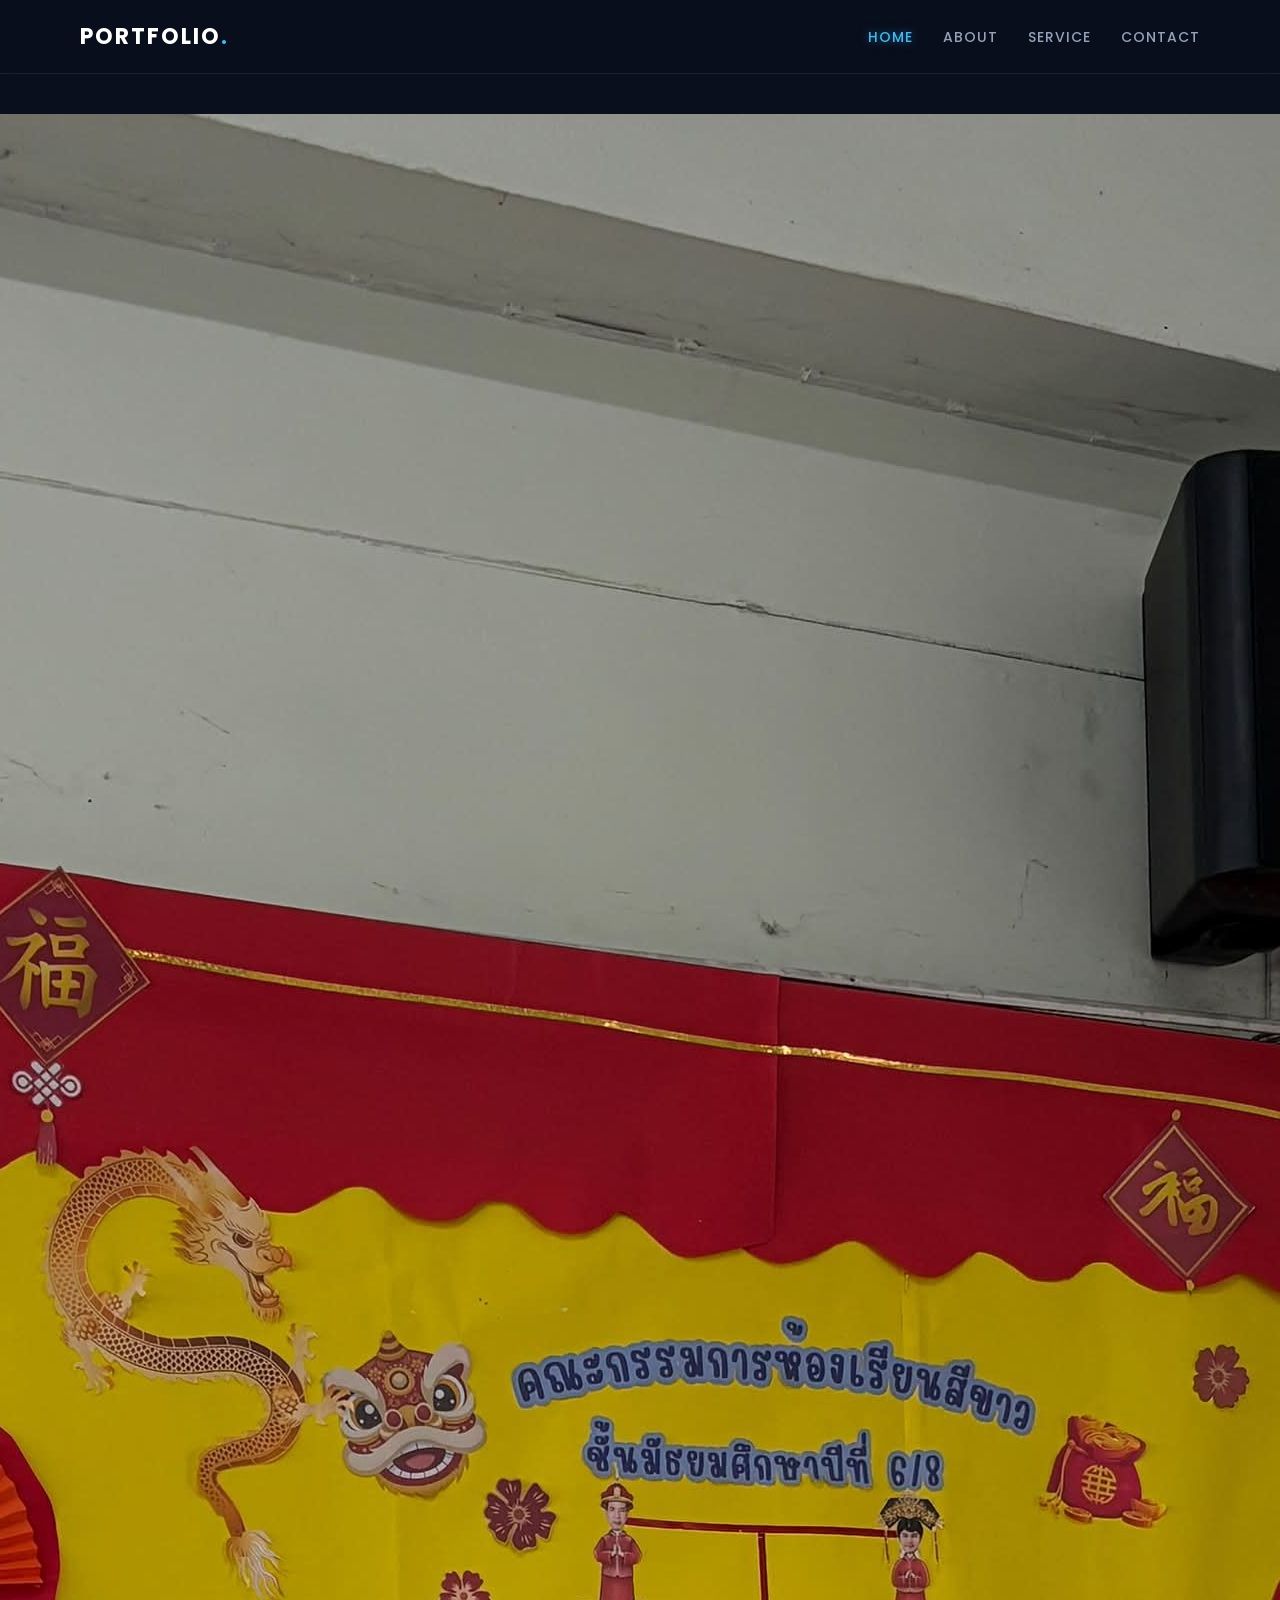
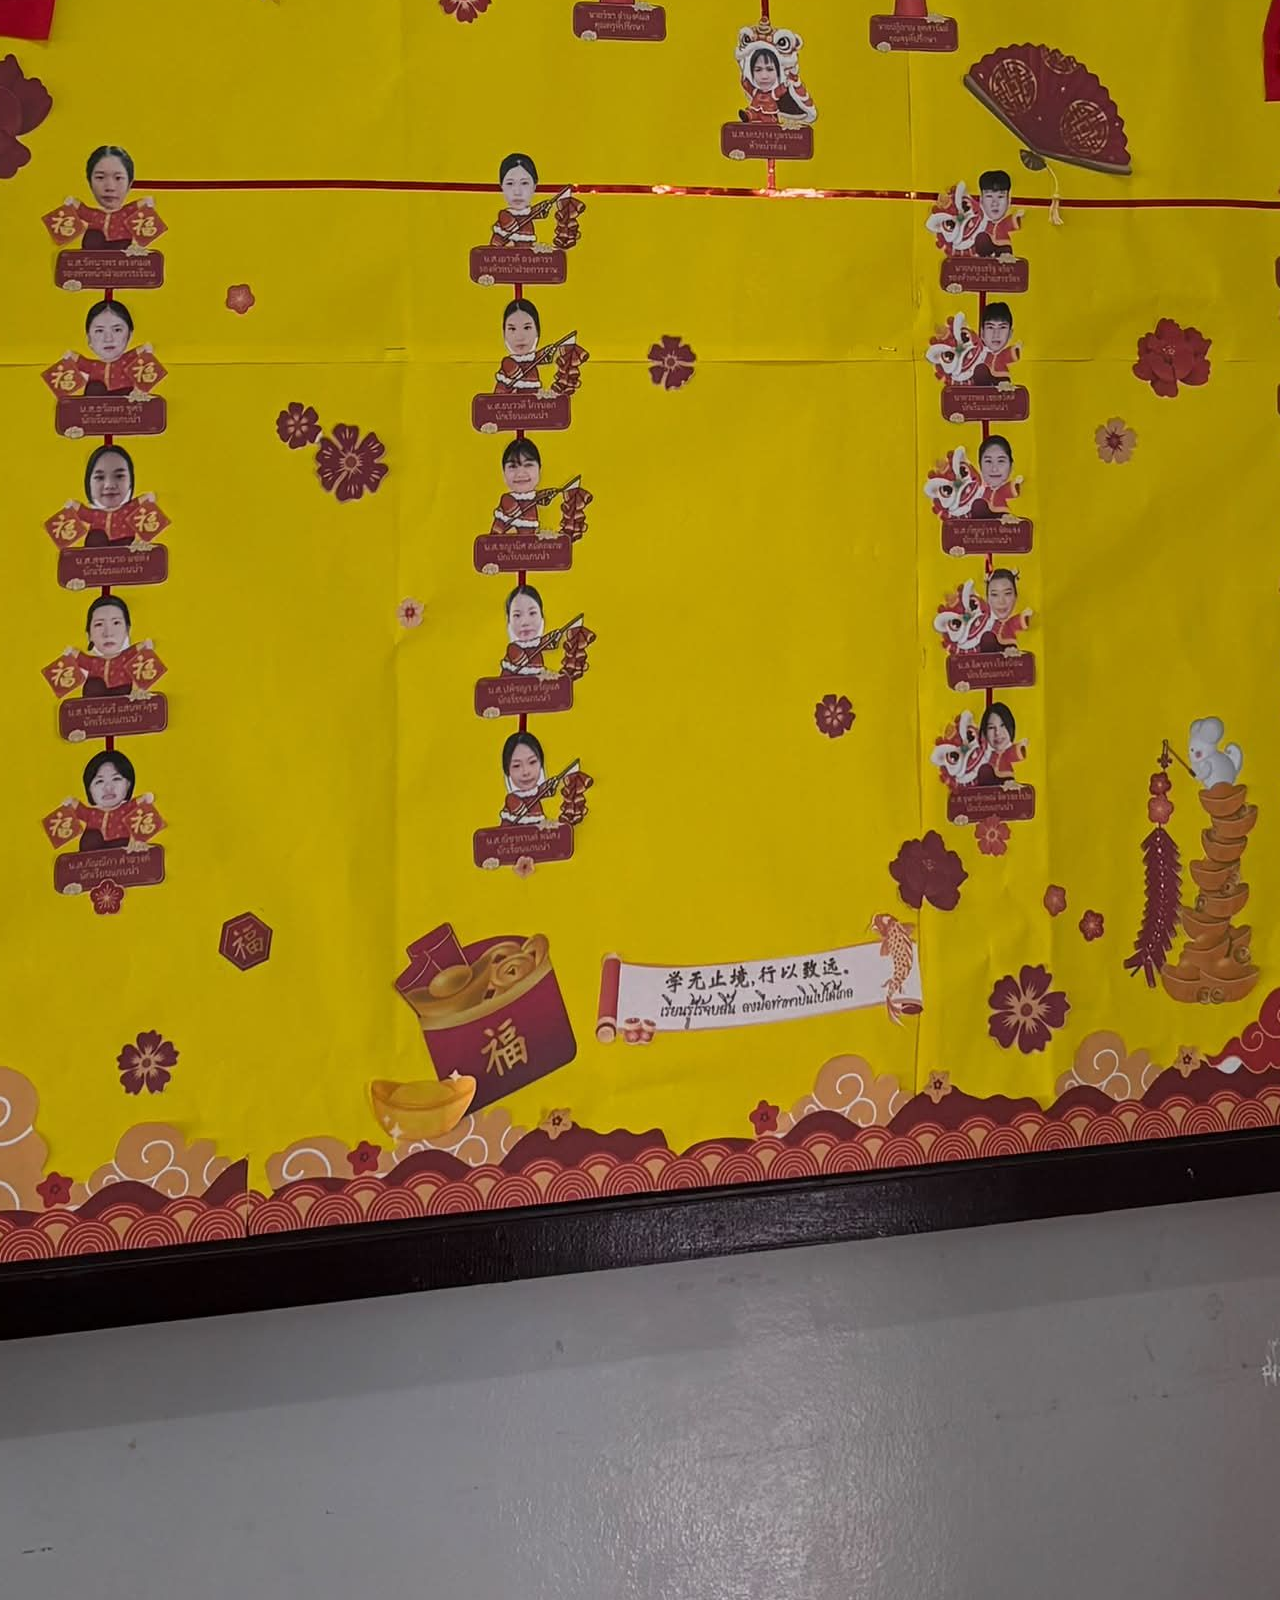
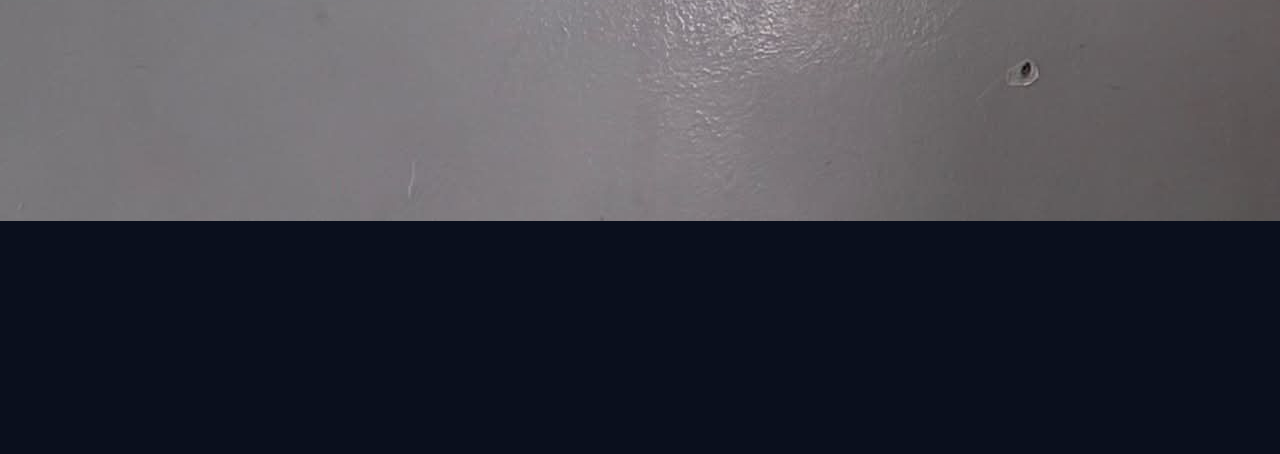
==== index.html @ 61d5b5ee "Update index.html" ====
<!DOCTYPE html>
<html lang="th">
<head>
    <meta charset="UTF-8">
    <meta name="viewport" content="width=device-width, initial-scale=1.0">
    <title>Portfolio - Home</title>
    <link rel="stylesheet" href="style.css">
    <link href="https://fonts.googleapis.com/css2?family=Kanit:wght@300;400;500;600&family=Poppins:wght@400;600;700&display=swap" rel="stylesheet">
</head>
<body>
    <header class="navbar">
        <div class="logo">PORTFOLIO<span>.</span></div>
        <nav>
            <ul>
                <li><a href="index.html" class="active">HOME</a></li>
                <li><a href="about.html">ABOUT</a></li>
                <li><a href="service.html">SERVICE</a></li>
                <li><a href="contact.html">CONTACT</a></li>
            </ul>
        </nav>
    </header>

    <main class="page-wrapper">
        <div class="main-card">
            <div class="card-image">
                <img src="POK.jpg" alt="Profile Image">
            </div>
            <div class="card-content">
                <span class="tag">WELCOME TO MY WORLD</span>
                <h1>If you can dream it, <span>you can do it.</span></h1>
                <p>ยินดีต้อนรับสู่เว็บไซต์ Portfolio รวมผลงาน ประวัติ ทักษะ และช่องทางการติดต่ออย่างเป็นทางการ</p>
                <div class="button-group">
                    <a href="about.html" class="btn btn-glow">เกี่ยวกับฉัน</a>
                    <a href="service.html" class="btn btn-outline">ผลงาน / บริการ</a>
                </div>
            </div>
        </div>
    </main>
</body>
</html>
---- style.css ----
/* ==================== Reset & Base Styling ==================== */
* {
    margin: 0;
    padding: 0;
    box-sizing: border-box;
    font-family: 'Poppins', 'Kanit', sans-serif;
}

body {
    background-color: #0a0f1d;
    color: #e2e8f0;
    min-height: 100vh;
    display: flex;
    flex-direction: column;
}

/* ==================== Modern Navbar ==================== */
.navbar {
    display: flex;
    justify-content: space-between;
    align-items: center;
    padding: 20px 80px;
    background: rgba(10, 15, 29, 0.85);
    backdrop-filter: blur(10px);
    border-bottom: 1px solid rgba(255, 255, 255, 0.08);
    position: sticky;
    top: 0;
    z-index: 100;
}

.logo {
    font-size: 22px;
    font-weight: 700;
    letter-spacing: 2px;
    color: #ffffff;
}

.logo span {
    color: #38bdf8;
}

nav ul {
    display: flex;
    list-style: none;
    gap: 30px;
}

nav ul li a {
    text-decoration: none;
    color: #94a3b8;
    font-size: 14px;
    font-weight: 500;
    letter-spacing: 1px;
    transition: all 0.3s ease;
}

nav ul li a:hover, nav ul li a.active {
    color: #38bdf8;
    text-shadow: 0 0 10px rgba(56, 189, 248, 0.5);
}

/* ==================== Layout Container (Center) ==================== */
.hero-wrapper, .about-wrapper {
    flex: 1;
    display: flex;
    justify-content: center;
    align-items: center;
    padding: 40px 20px;
}

/* ==================== Glassmorphism Card Style ==================== */
.hero-card, .about-card {
    display: flex;
    align-items: center;
    gap: 50px;
    max-width: 1000px;
    width: 100%;
    background: rgba(18, 26, 47, 0.7);
    border: 1px solid rgba(255, 255, 255, 0.1);
    padding: 45px;
    border-radius: 24px;
    box-shadow: 0 20px 50px rgba(0, 0, 0, 0.5);
    backdrop-filter: blur(12px);
    transition: transform 0.3s ease, border-color 0.3s ease;
}

.hero-card:hover, .about-card:hover {
    border-color: rgba(56, 189, 248, 0.3);
}

/* ==================== Image Styling ==================== */
.hero-image, .about-image {
    flex: 1;
    display: flex;
    justify-content: center;
}

.hero-image img, .about-image img {
    width: 100%;
    max-width: 330px;
    height: 400px;
    object-fit: cover;
    border-radius: 16px;
    box-shadow: 0 10px 30px rgba(0, 0, 0, 0.4);
    border: 2px solid rgba(255, 255, 255, 0.1);
}

/* ==================== Text & Content ==================== */
.hero-content, .about-content {
    flex: 1.3;
}

.tag {
    background: rgba(56, 189, 248, 0.1);
    color: #38bdf8;
    padding: 5px 14px;
    border-radius: 20px;
    font-size: 12px;
    font-weight: 600;
    letter-spacing: 1px;
    display: inline-block;
    margin-bottom: 12px;
    border: 1px solid rgba(56, 189, 248, 0.2);
}

h1 {
    font-size: 34px;
    color: #ffffff;
    line-height: 1.2;
    margin-bottom: 10px;
}

h1 span {
    color: #38bdf8;
}

h2 {
    font-size: 18px;
    color: #cbd5e1;
    font-weight: 400;
    margin-bottom: 15px;
}

p {
    color: #94a3b8;
    font-size: 14px;
    line-height: 1.6;
    margin-bottom: 25px;
}

/* ==================== Info Grid & Skills ==================== */
.info-grid {
    display: flex;
    gap: 15px;
    margin-bottom: 20px;
}

.info-box {
    display: flex;
    align-items: center;
    gap: 12px;
    background: rgba(255, 255, 255, 0.03);
    border: 1px solid rgba(255, 255, 255, 0.06);
    padding: 12px 16px;
    border-radius: 12px;
    flex: 1;
}

.info-box .icon {
    font-size: 22px;
}

.info-box strong {
    font-size: 13px;
    color: #ffffff;
    display: block;
}

.info-box p {
    font-size: 12px;
    margin: 0;
}

.skills {
    display: flex;
    gap: 8px;
    flex-wrap: wrap;
    margin-bottom: 30px;
}

.skill-badge {
    background: rgba(255, 255, 255, 0.05);
    color: #e2e8f0;
    padding: 6px 14px;
    border-radius: 8px;
    font-size: 12px;
    border: 1px solid rgba(255, 255, 255, 0.08);
}

/* ==================== Neon & Glow Buttons ==================== */
.button-group {
    display: flex;
    gap: 12px;
    flex-wrap: wrap;
}

.btn {
    padding: 12px 24px;
    border-radius: 10px;
    font-size: 13px;
    font-weight: 600;
    text-decoration: none;
    transition: all 0.3s ease;
    display: inline-flex;
    align-items: center;
    justify-content: center;
}

.btn-glow {
    background: #38bdf8;
    color: #0a0f1d;
    box-shadow: 0 0 20px rgba(56, 189, 248, 0.4);
}

.btn-glow:hover {
    background: #0284c7;
    color: #ffffff;
    box-shadow: 0 0 30px rgba(56, 189, 248, 0.7);
}

.btn-outline {
    background: transparent;
    color: #e2e8f0;
    border: 1px solid rgba(255, 255, 255, 0.2);
}

.btn-outline:hover {
    background: rgba(255, 255, 255, 0.1);
    border-color: #38bdf8;
    color: #38bdf8;
}/* ==================== Additional Layouts ==================== */
.page-wrapper {
    flex: 1;
    display: flex;
    flex-direction: column;
    justify-content: center;
    align-items: center;
    padding: 40px 20px;
    max-width: 1100px;
    margin: 0 auto;
    width: 100%;
}

.section-header {
    text-align: center;
    margin-bottom: 35px;
}

.center-buttons {
    justify-content: center;
    margin-top: 35px;
}

/* ==================== Service Cards ==================== */
.services-grid {
    display: flex;
    gap: 20px;
    width: 100%;
    justify-content: center;
    flex-wrap: wrap;
}

.service-card {
    flex: 1;
    min-width: 260px;
    max-width: 330px;
    background: rgba(18, 26, 47, 0.7);
    border: 1px solid rgba(255, 255, 255, 0.1);
    padding: 30px;
    border-radius: 18px;
    box-shadow: 0 10px 30px rgba(0, 0, 0, 0.3);
    backdrop-filter: blur(10px);
    transition: all 0.3s ease;
}

.service-card:hover {
    transform: translateY(-5px);
    border-color: rgba(56, 189, 248, 0.4);
    box-shadow: 0 15px 35px rgba(56, 189, 248, 0.15);
}

.card-icon {
    font-size: 36px;
    margin-bottom: 15px;
}

.service-card h3 {
    color: #ffffff;
    font-size: 18px;
    margin-bottom: 10px;
}

.service-card p {
    margin-bottom: 0;
    font-size: 13px;
}

/* ==================== Contact Styling ==================== */
.contact-card {
    background: rgba(18, 26, 47, 0.7);
    border: 1px solid rgba(255, 255, 255, 0.1);
    padding: 45px;
    border-radius: 24px;
    box-shadow: 0 20px 50px rgba(0, 0, 0, 0.4);
    backdrop-filter: blur(12px);
    max-width: 800px;
    width: 100%;
}

.contact-grid {
    display: grid;
    grid-template-columns: repeat(auto-fit, minmax(240px, 1fr));
    gap: 20px;
    margin-top: 20px;
}

.contact-item {
    display: flex;
    align-items: center;
    gap: 15px;
    background: rgba(255, 255, 255, 0.03);
    border: 1px solid rgba(255, 255, 255, 0.06);
    padding: 18px 20px;
    border-radius: 14px;
}

.contact-item .icon {
    font-size: 24px;
}

.contact-item strong {
    color: #ffffff;
    font-size: 14px;
    display: block;
}

.contact-item p {
    margin: 0;
    font-size: 13px;
    color: #94a3b8;
}
/* ==================== ปรับแต่งหน้า About ให้รูปและเนื้อหาสมดุล ==================== */

.about-wrapper {
    flex: 1;
    display: flex;
    justify-content: center;
    align-items: center;
    padding: 40px 20px;
    min-height: calc(100vh - 80px); /* จัดให้อยู่กึ่งกลางหน้าจอพอดี */
}
/* ==================== ปรับเฉพาะหน้า About เท่านั้น ==================== */

/* จัดการ์ดของหน้า About ให้อยู่ตรงกลางพอดี */
.about-card {
    display: flex;
    align-items: center; /* จัดรูปภาพและข้อความให้ตรงกันในแนวตั้ง */
    gap: 40px;
    max-width: 950px;
    width: 100%;
}

/* คุมขนาดรูปภาพ IMG_5016.jpg ในหน้า About ให้สมดุลกับข้อความ */
.about-image img {
    width: 100%;
    max-width: 320px;       /* คุมความกว้างไม่ให้ใหญ่เกินไป */
    height: 420px;          /* กำหนดความสูงให้พอดีกับฝั่งข้อความ */
    object-fit: cover;      /* ไม่ยืด ไม่เบี้ยว ภาพสมส่วน */
    object-position: center;/* จัดกึ่งกลางภาพ */
    border-radius: 18px;
    border: 2px solid rgba(255, 255, 255, 0.12);
    box-shadow: 0 12px 30px rgba(0, 0, 0, 0.4);
}
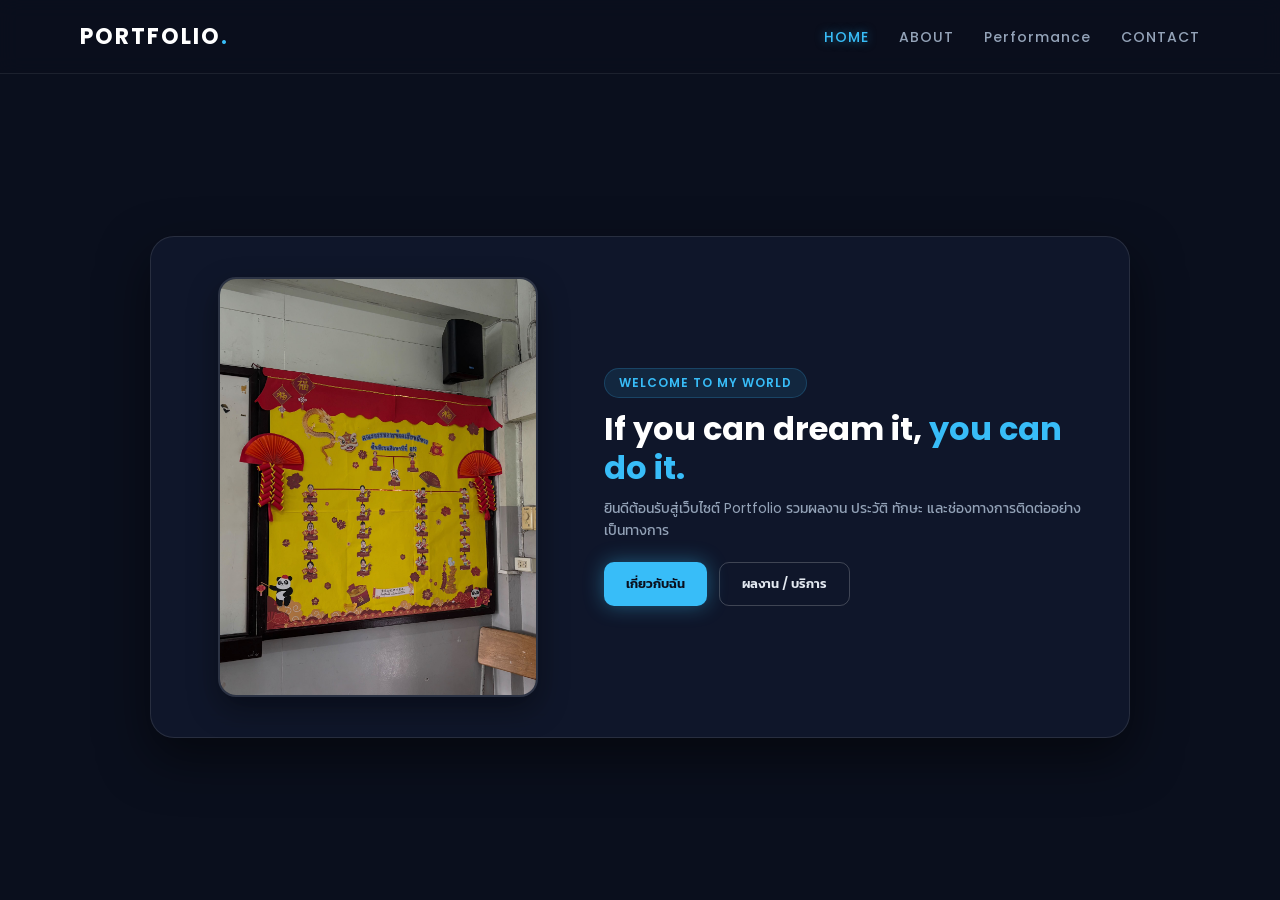
==== commit bbaf1e18: "Update index.html" ====
--- a/index.html
+++ b/index.html
@@ -14,7 +14,7 @@
             <ul>
                 <li><a href="index.html" class="active">HOME</a></li>
                 <li><a href="about.html">ABOUT</a></li>
-                <li><a href="service.html">SERVICE</a></li>
+                <li><a href="service.html">Performance</a></li>
                 <li><a href="contact.html">CONTACT</a></li>
             </ul>
         </nav>
--- a/style.css
+++ b/style.css
@@ -1,4 +1,4 @@
-/* ==================== Reset & Base Styling ==================== */
+/* ==================== Reset & General Settings ==================== */
 * {
     margin: 0;
     padding: 0;
@@ -14,13 +14,13 @@
     flex-direction: column;
 }
 
-/* ==================== Modern Navbar ==================== */
+/* ==================== Navigation Bar ==================== */
 .navbar {
     display: flex;
     justify-content: space-between;
     align-items: center;
     padding: 20px 80px;
-    background: rgba(10, 15, 29, 0.85);
+    background: rgba(10, 15, 29, 0.9);
     backdrop-filter: blur(10px);
     border-bottom: 1px solid rgba(255, 255, 255, 0.08);
     position: sticky;
@@ -59,8 +59,8 @@
     text-shadow: 0 0 10px rgba(56, 189, 248, 0.5);
 }
 
-/* ==================== Layout Container (Center) ==================== */
-.hero-wrapper, .about-wrapper {
+/* ==================== Center Wrapper ==================== */
+.page-wrapper {
     flex: 1;
     display: flex;
     justify-content: center;
@@ -68,48 +68,49 @@
     padding: 40px 20px;
 }
 
-/* ==================== Glassmorphism Card Style ==================== */
-.hero-card, .about-card {
-    display: flex;
-    align-items: center;
-    gap: 50px;
-    max-width: 1000px;
+.column-layout {
+    flex-direction: column;
+}
+
+/* ==================== Main Cards (Index & About) ==================== */
+.main-card {
+    display: flex;
+    align-items: center;
+    gap: 40px;
+    max-width: 980px;
     width: 100%;
-    background: rgba(18, 26, 47, 0.7);
+    background: rgba(18, 26, 47, 0.75);
     border: 1px solid rgba(255, 255, 255, 0.1);
-    padding: 45px;
+    padding: 40px;
     border-radius: 24px;
     box-shadow: 0 20px 50px rgba(0, 0, 0, 0.5);
     backdrop-filter: blur(12px);
-    transition: transform 0.3s ease, border-color 0.3s ease;
-}
-
-.hero-card:hover, .about-card:hover {
-    border-color: rgba(56, 189, 248, 0.3);
-}
-
-/* ==================== Image Styling ==================== */
-.hero-image, .about-image {
+}
+
+/* จัดสเกลรูปภาพทั้ง POK.jpg และ IMG_5016.jpg ให้เข้ากรอบพอดีข้อความ */
+.card-image {
     flex: 1;
     display: flex;
     justify-content: center;
-}
-
-.hero-image img, .about-image img {
+    align-items: center;
+}
+
+.card-image img {
     width: 100%;
-    max-width: 330px;
-    height: 400px;
+    max-width: 320px;
+    height: 420px;
     object-fit: cover;
-    border-radius: 16px;
-    box-shadow: 0 10px 30px rgba(0, 0, 0, 0.4);
-    border: 2px solid rgba(255, 255, 255, 0.1);
-}
-
-/* ==================== Text & Content ==================== */
-.hero-content, .about-content {
+    object-position: center;
+    border-radius: 18px;
+    border: 2px solid rgba(255, 255, 255, 0.12);
+    box-shadow: 0 12px 30px rgba(0, 0, 0, 0.4);
+}
+
+.card-content {
     flex: 1.3;
 }
 
+/* ==================== Text & Badges ==================== */
 .tag {
     background: rgba(56, 189, 248, 0.1);
     color: #38bdf8;
@@ -124,7 +125,7 @@
 }
 
 h1 {
-    font-size: 34px;
+    font-size: 32px;
     color: #ffffff;
     line-height: 1.2;
     margin-bottom: 10px;
@@ -145,10 +146,10 @@
     color: #94a3b8;
     font-size: 14px;
     line-height: 1.6;
-    margin-bottom: 25px;
-}
-
-/* ==================== Info Grid & Skills ==================== */
+    margin-bottom: 20px;
+}
+
+/* ==================== Info & Skills ==================== */
 .info-grid {
     display: flex;
     gap: 15px;
@@ -185,7 +186,7 @@
     display: flex;
     gap: 8px;
     flex-wrap: wrap;
-    margin-bottom: 30px;
+    margin-bottom: 25px;
 }
 
 .skill-badge {
@@ -197,7 +198,7 @@
     border: 1px solid rgba(255, 255, 255, 0.08);
 }
 
-/* ==================== Neon & Glow Buttons ==================== */
+/* ==================== Buttons ==================== */
 .button-group {
     display: flex;
     gap: 12px;
@@ -205,7 +206,7 @@
 }
 
 .btn {
-    padding: 12px 24px;
+    padding: 11px 22px;
     border-radius: 10px;
     font-size: 13px;
     font-weight: 600;
@@ -238,43 +239,33 @@
     background: rgba(255, 255, 255, 0.1);
     border-color: #38bdf8;
     color: #38bdf8;
-}/* ==================== Additional Layouts ==================== */
-.page-wrapper {
-    flex: 1;
-    display: flex;
-    flex-direction: column;
-    justify-content: center;
-    align-items: center;
-    padding: 40px 20px;
-    max-width: 1100px;
-    margin: 0 auto;
-    width: 100%;
-}
-
+}
+
+.center-buttons {
+    justify-content: center;
+    margin-top: 30px;
+}
+
+/* ==================== Services & Contact Styling ==================== */
 .section-header {
     text-align: center;
-    margin-bottom: 35px;
-}
-
-.center-buttons {
-    justify-content: center;
-    margin-top: 35px;
-}
-
-/* ==================== Service Cards ==================== */
+    margin-bottom: 30px;
+}
+
 .services-grid {
     display: flex;
     gap: 20px;
     width: 100%;
     justify-content: center;
     flex-wrap: wrap;
+    max-width: 1000px;
 }
 
 .service-card {
     flex: 1;
     min-width: 260px;
-    max-width: 330px;
-    background: rgba(18, 26, 47, 0.7);
+    max-width: 310px;
+    background: rgba(18, 26, 47, 0.75);
     border: 1px solid rgba(255, 255, 255, 0.1);
     padding: 30px;
     border-radius: 18px;
@@ -305,9 +296,8 @@
     font-size: 13px;
 }
 
-/* ==================== Contact Styling ==================== */
 .contact-card {
-    background: rgba(18, 26, 47, 0.7);
+    background: rgba(18, 26, 47, 0.75);
     border: 1px solid rgba(255, 255, 255, 0.1);
     padding: 45px;
     border-radius: 24px;
@@ -319,7 +309,7 @@
 
 .contact-grid {
     display: grid;
-    grid-template-columns: repeat(auto-fit, minmax(240px, 1fr));
+    grid-template-columns: repeat(auto-fit, minmax(230px, 1fr));
     gap: 20px;
     margin-top: 20px;
 }
@@ -330,7 +320,7 @@
     gap: 15px;
     background: rgba(255, 255, 255, 0.03);
     border: 1px solid rgba(255, 255, 255, 0.06);
-    padding: 18px 20px;
+    padding: 16px 20px;
     border-radius: 14px;
 }
 
@@ -348,36 +338,18 @@
     margin: 0;
     font-size: 13px;
     color: #94a3b8;
-}
-/* ==================== ปรับแต่งหน้า About ให้รูปและเนื้อหาสมดุล ==================== */
-
-.about-wrapper {
-    flex: 1;
-    display: flex;
-    justify-content: center;
-    align-items: center;
-    padding: 40px 20px;
-    min-height: calc(100vh - 80px); /* จัดให้อยู่กึ่งกลางหน้าจอพอดี */
-}
-/* ==================== ปรับเฉพาะหน้า About เท่านั้น ==================== */
-
-/* จัดการ์ดของหน้า About ให้อยู่ตรงกลางพอดี */
+}/* ==================== ปรับขนาดรูปภาพหน้า About ให้เล็กลง ==================== */
+
+/* ปรับความกว้างของรูปฝั่ง About ให้กะทัดรัดขึ้น */
+.about-card .card-image img {
+    max-width: 240px;       /* ปรับลดความกว้าง (จากเดิม 320px) */
+    height: 320px;          /* ปรับลดความสูงลงให้ได้สัดส่วนพอดี (จากเดิม 420px) */
+    object-fit: cover;
+    object-position: center;
+}
+
+/* ปรับความกว้างรวมของการ์ดให้กระชับเข้าตามขนาดรูป */
 .about-card {
-    display: flex;
-    align-items: center; /* จัดรูปภาพและข้อความให้ตรงกันในแนวตั้ง */
-    gap: 40px;
-    max-width: 950px;
-    width: 100%;
-}
-
-/* คุมขนาดรูปภาพ IMG_5016.jpg ในหน้า About ให้สมดุลกับข้อความ */
-.about-image img {
-    width: 100%;
-    max-width: 320px;       /* คุมความกว้างไม่ให้ใหญ่เกินไป */
-    height: 420px;          /* กำหนดความสูงให้พอดีกับฝั่งข้อความ */
-    object-fit: cover;      /* ไม่ยืด ไม่เบี้ยว ภาพสมส่วน */
-    object-position: center;/* จัดกึ่งกลางภาพ */
-    border-radius: 18px;
-    border: 2px solid rgba(255, 255, 255, 0.12);
-    box-shadow: 0 12px 30px rgba(0, 0, 0, 0.4);
-}
+    max-width: 850px;
+    padding: 30px;
+}
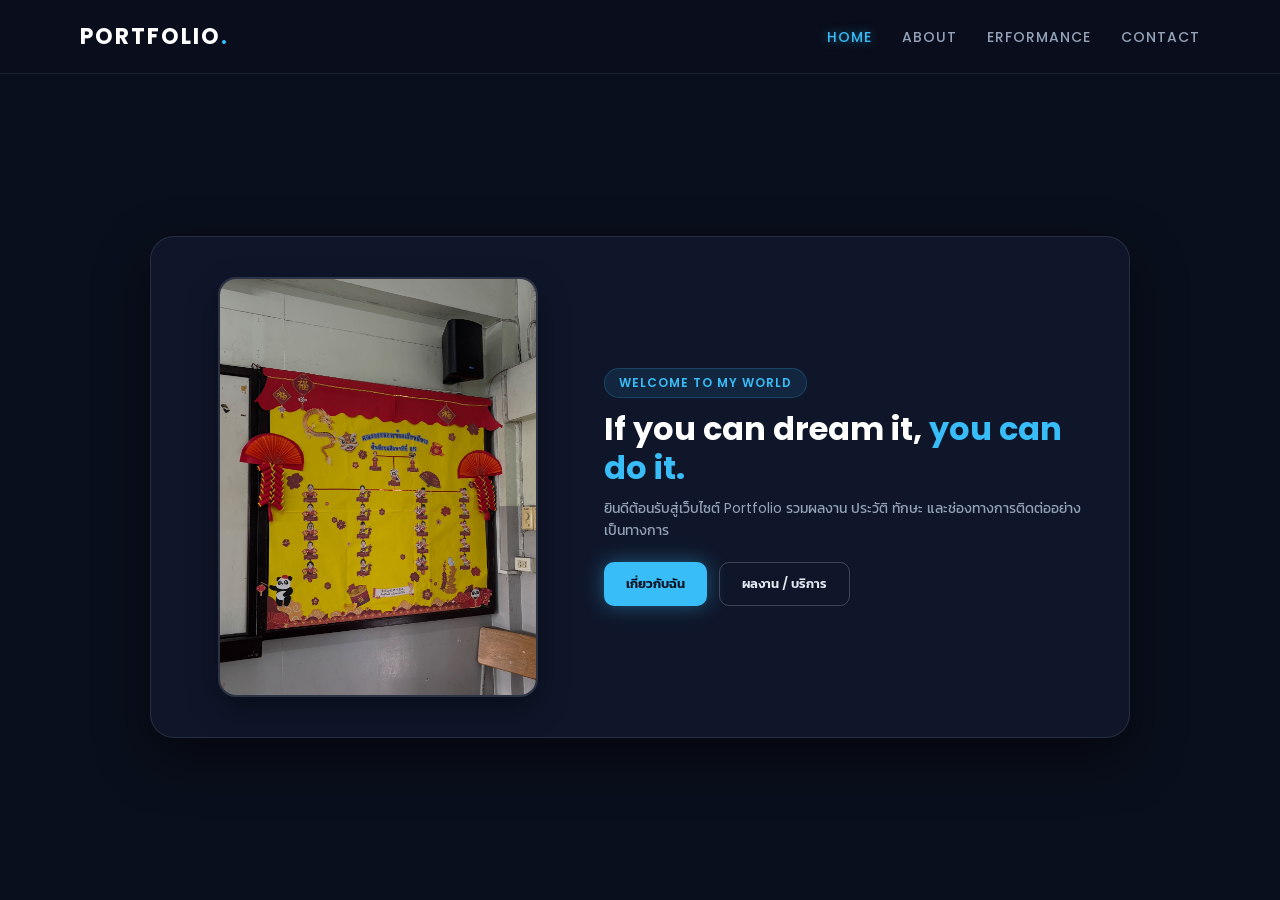
==== commit 2b0dfac5: "Update index.html" ====
--- a/index.html
+++ b/index.html
@@ -14,7 +14,7 @@
             <ul>
                 <li><a href="index.html" class="active">HOME</a></li>
                 <li><a href="about.html">ABOUT</a></li>
-                <li><a href="service.html">Performance</a></li>
+                <li><a href="service.html">ERFORMANCE</a></li>
                 <li><a href="contact.html">CONTACT</a></li>
             </ul>
         </nav>
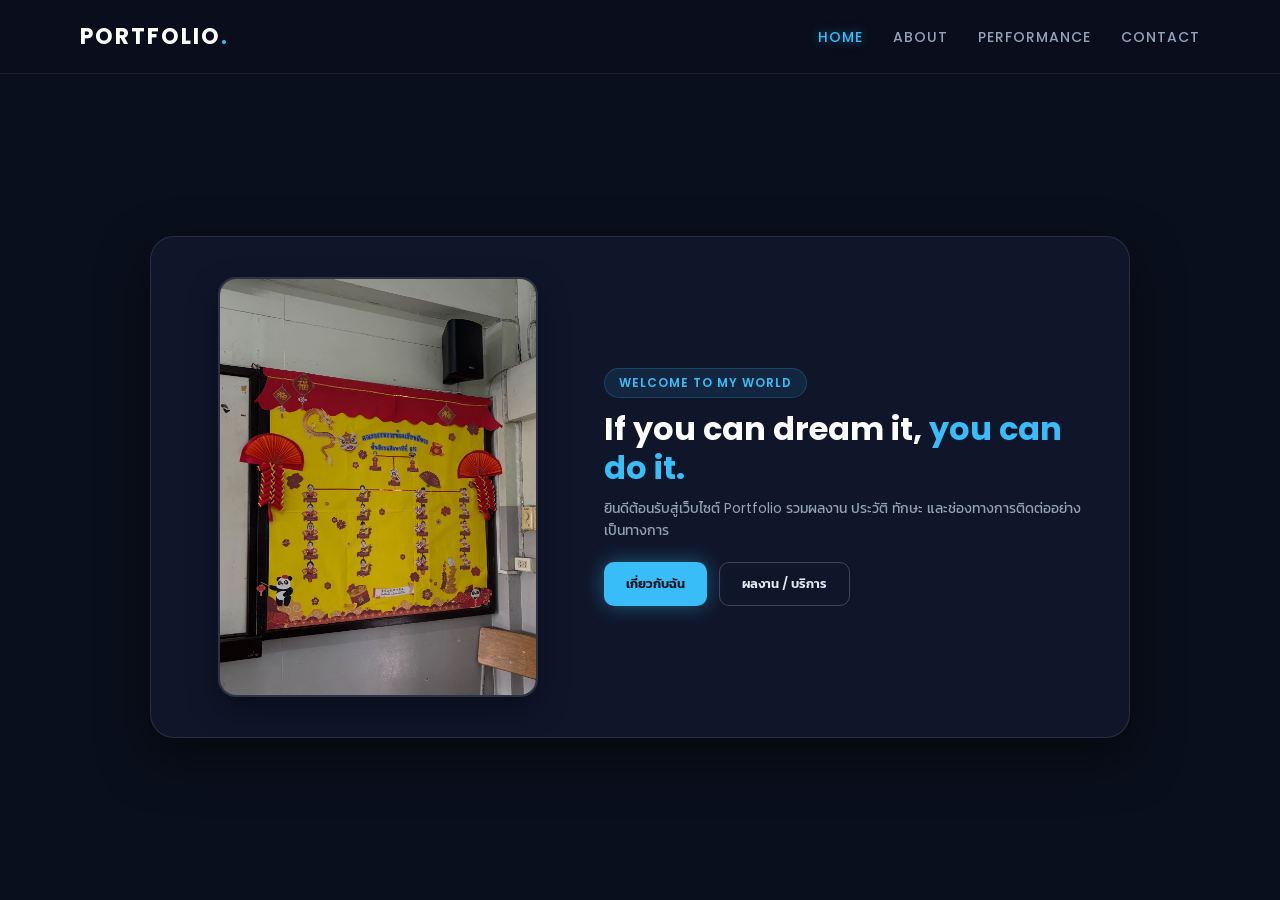
==== commit 26308658: "Update index.html" ====
--- a/index.html
+++ b/index.html
@@ -14,7 +14,7 @@
             <ul>
                 <li><a href="index.html" class="active">HOME</a></li>
                 <li><a href="about.html">ABOUT</a></li>
-                <li><a href="service.html">ERFORMANCE</a></li>
+                <li><a href="service.html">PERFORMANCE</a></li>
                 <li><a href="contact.html">CONTACT</a></li>
             </ul>
         </nav>
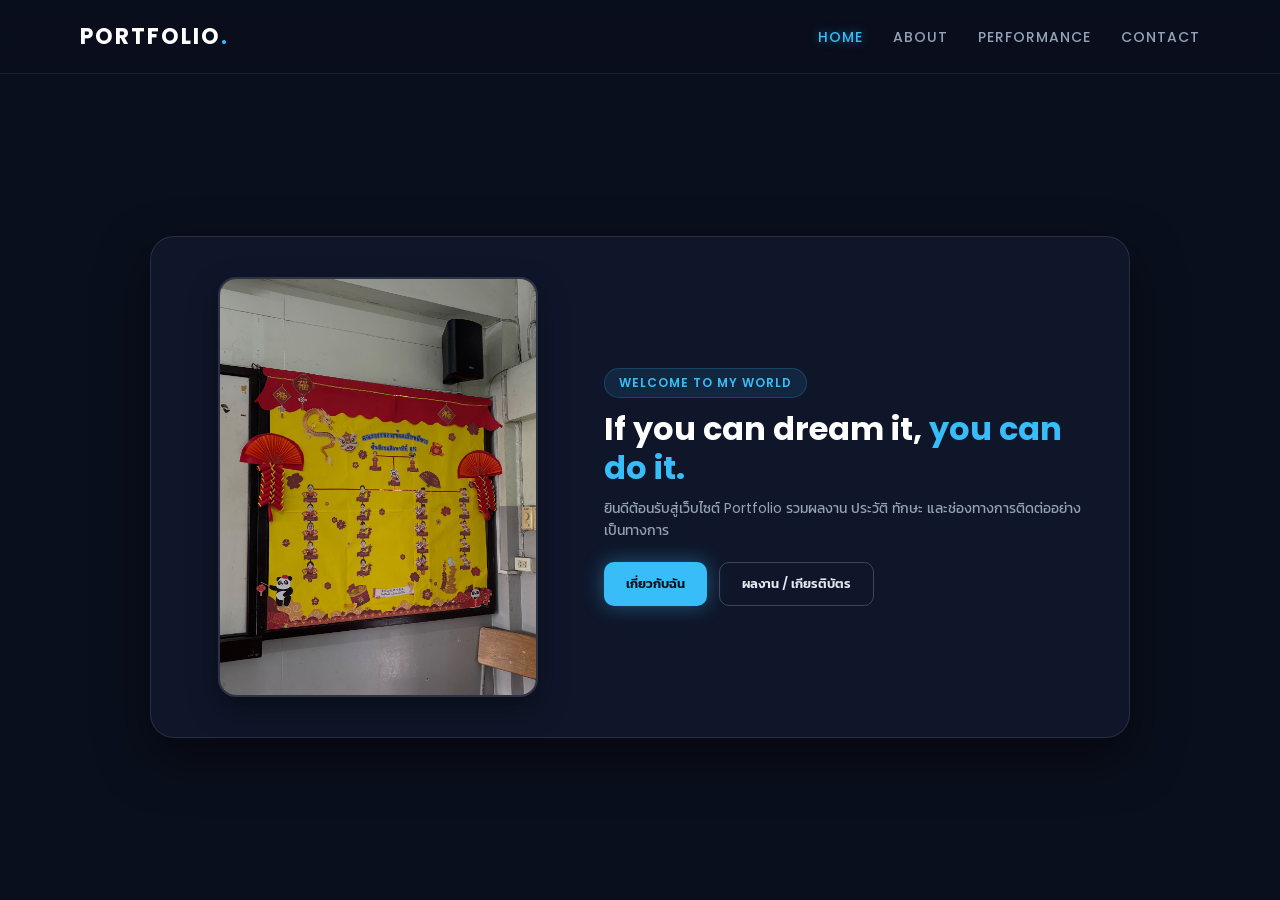
==== commit 2a1b7838: "Update index.html" ====
--- a/index.html
+++ b/index.html
@@ -31,7 +31,7 @@
                 <p>ยินดีต้อนรับสู่เว็บไซต์ Portfolio รวมผลงาน ประวัติ ทักษะ และช่องทางการติดต่ออย่างเป็นทางการ</p>
                 <div class="button-group">
                     <a href="about.html" class="btn btn-glow">เกี่ยวกับฉัน</a>
-                    <a href="service.html" class="btn btn-outline">ผลงาน / บริการ</a>
+                    <a href="service.html" class="btn btn-outline">ผลงาน / เกียรติบัตร</a>
                 </div>
             </div>
         </div>
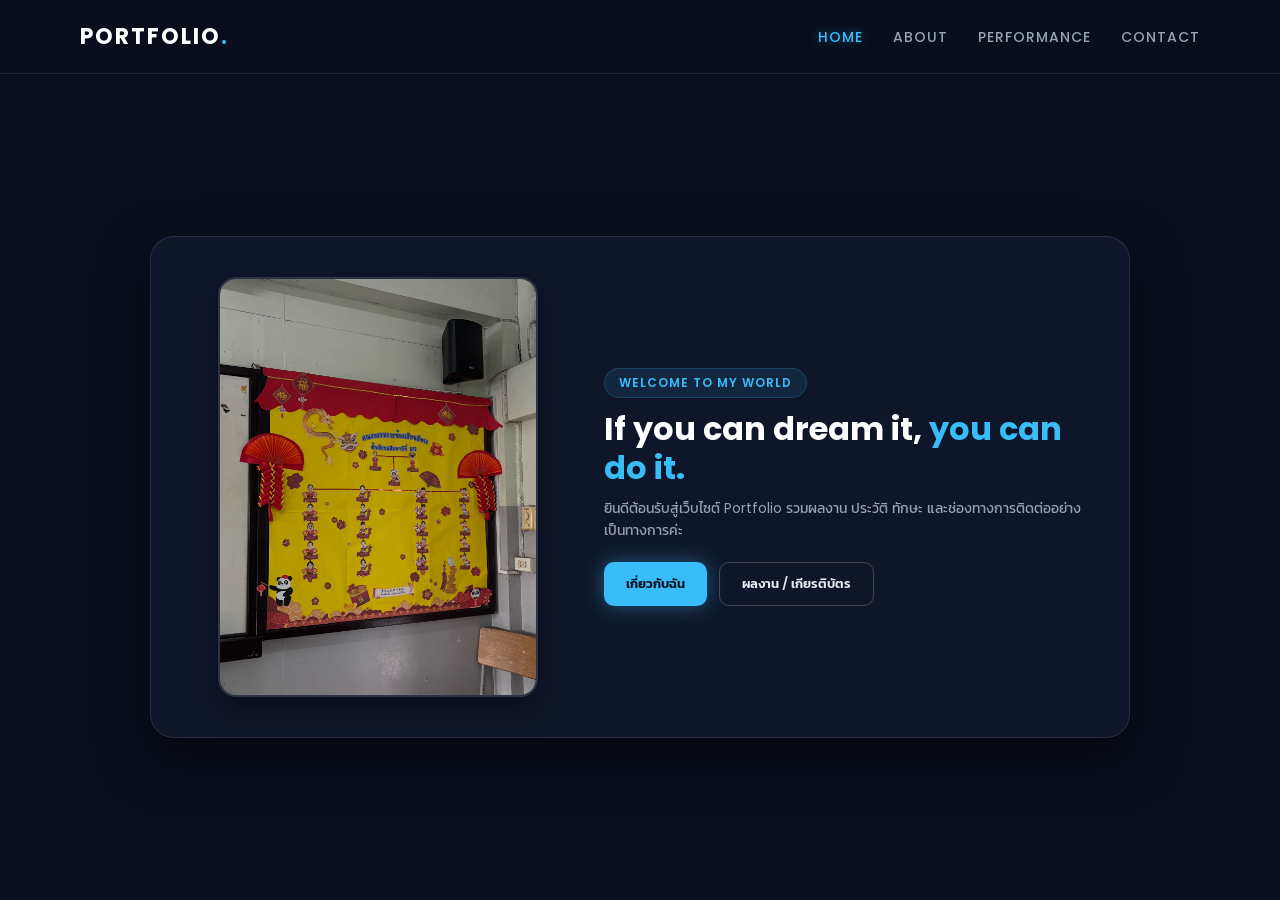
==== commit dec35d82: "Update index.html" ====
--- a/index.html
+++ b/index.html
@@ -28,7 +28,7 @@
             <div class="card-content">
                 <span class="tag">WELCOME TO MY WORLD</span>
                 <h1>If you can dream it, <span>you can do it.</span></h1>
-                <p>ยินดีต้อนรับสู่เว็บไซต์ Portfolio รวมผลงาน ประวัติ ทักษะ และช่องทางการติดต่ออย่างเป็นทางการ</p>
+                <p>ยินดีต้อนรับสู่เว็บไซต์ Portfolio รวมผลงาน ประวัติ ทักษะ และช่องทางการติดต่ออย่างเป็นทางการค่ะ</p>
                 <div class="button-group">
                     <a href="about.html" class="btn btn-glow">เกี่ยวกับฉัน</a>
                     <a href="service.html" class="btn btn-outline">ผลงาน / เกียรติบัตร</a>
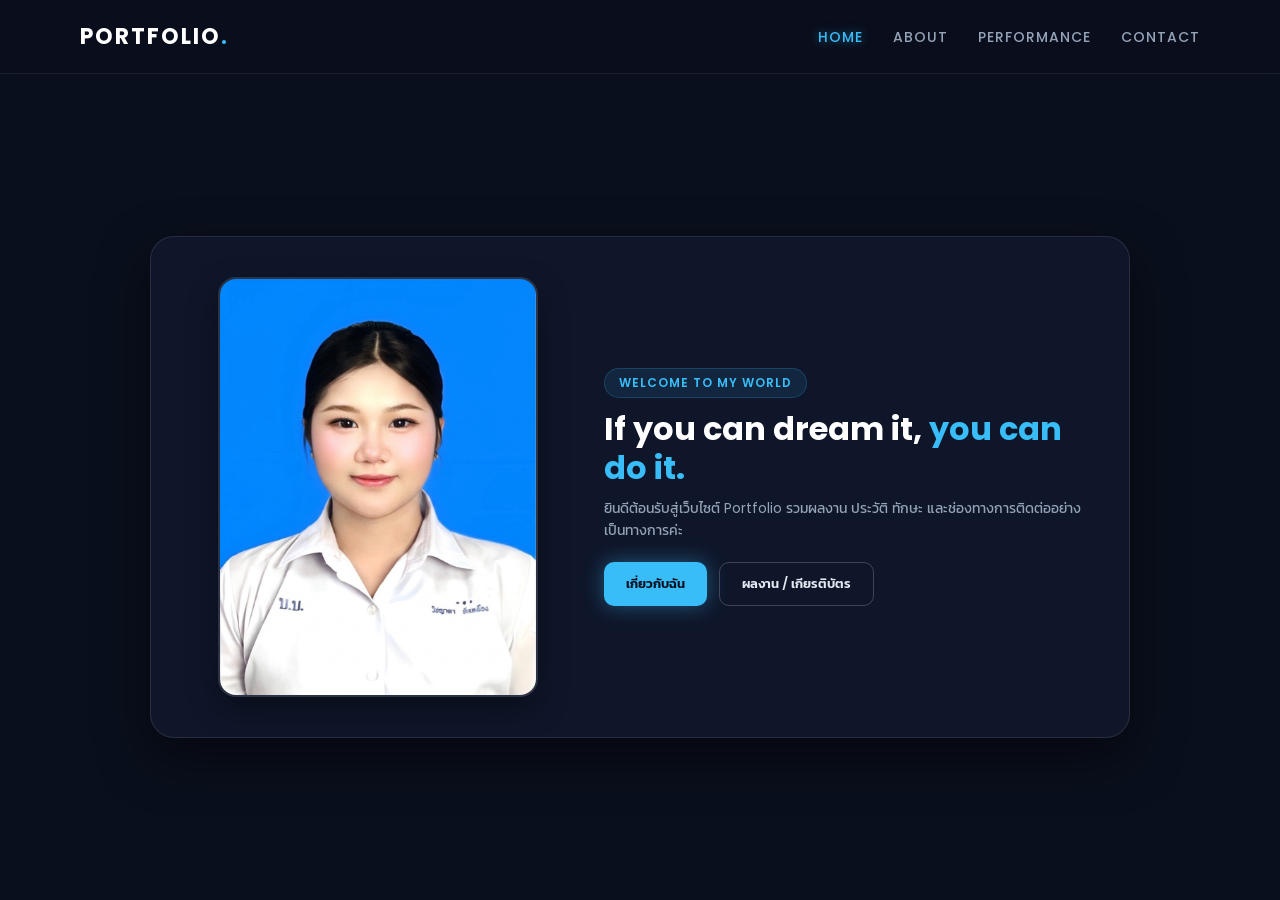
==== commit 9871ff26: "Update index.html" ====
--- a/index.html
+++ b/index.html
@@ -3,7 +3,7 @@
 <head>
     <meta charset="UTF-8">
     <meta name="viewport" content="width=device-width, initial-scale=1.0">
-    <title>Portfolio - Home</title>
+    <title>Portfolio - Wichayada.</title>
     <link rel="stylesheet" href="style.css">
     <link href="https://fonts.googleapis.com/css2?family=Kanit:wght@300;400;500;600&family=Poppins:wght@400;600;700&display=swap" rel="stylesheet">
 </head>
@@ -23,7 +23,7 @@
     <main class="page-wrapper">
         <div class="main-card">
             <div class="card-image">
-                <img src="POK.jpg" alt="Profile Image">
+                <img src="IMG_5016.jpg" alt="Profile Image">
             </div>
             <div class="card-content">
                 <span class="tag">WELCOME TO MY WORLD</span>
--- a/style.css
+++ b/style.css
@@ -353,3 +353,34 @@
     max-width: 850px;
     padding: 30px;
 }
+/* ==================== ปรับไอคอนรูปภาพในหน้า Service ==================== */
+
+.card-icon {
+    margin-bottom: 15px;
+    display: flex;
+    align-items: center;
+}
+
+.card-icon img {
+    width: 48px;            /* กำหนดความกว้างของไอคอน */
+    height: 48px;           /* กำหนดความสูงของไอคอน */
+    object-fit: contain;     /* รักษา สัดส่วนรูป ไม่ให้เบี้ยว */
+}
+/* ==================== จัดขนาดรูปภาพผลงานในหน้า PERFORMANCE ให้เท่ากัน ==================== */
+
+/* ปรับพื้นที่ส่วนใส่รูปให้เต็มความกว้างการ์ด */
+.service-card .card-icon {
+    width: 100%;
+    height: 200px;           /* ล็อกความสูงของพื้นที่รูปภาพให้เท่ากันทุกการ์ด */
+    margin-bottom: 20px;
+    overflow: hidden;
+    border-radius: 12px;     /* ทำมุมโค้งให้รูปภาพดูนุ่มนวล */
+}
+
+/* ล็อกขนาดรูปภาพ DPU, MISS, LCH ให้เท่ากันเป๊ะทุกรูป */
+.service-card .card-icon img {
+    width: 100%;
+    height: 100%;
+    object-fit: cover;       /* ครอปรูปให้อยู่ในอัตราส่วนที่พอดี ไม่ยืดหรือแบน */
+    object-position: center; /* จัดจุดโฟกัสให้อยู่ตรงกลางภาพ */
+}
